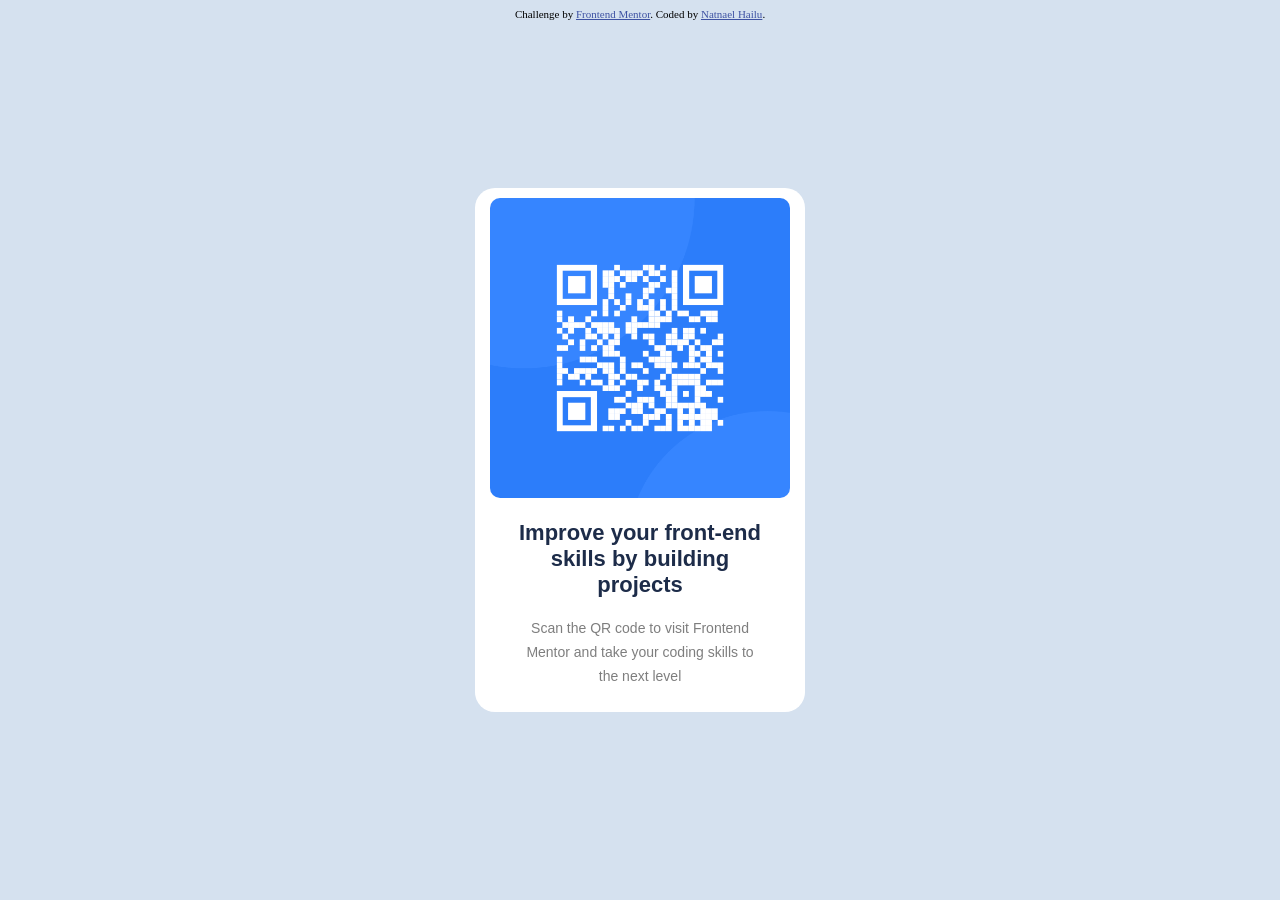
==== index.html @ c6a63a2d "push" ====
<!DOCTYPE html>
<html lang="en">
  <head>
    <meta charset="UTF-8" />
    <meta name="viewport" content="width=device-width, initial-scale=1.0" />
    <!-- displays site properly based on user's device -->

    <link
      rel="icon"
      type="image/png"
      sizes="32x32"
      href="./images/favicon-32x32.png"
    />
    <link rel="stylesheet" href="css/style.css" />
    <title>Frontend Mentor | QR code component</title>
  </head>
  <body>
    <div class="container">
      <div class="qr_code_container">
        <img src="./images/image-qr-code.png" alt="" />
      </div>
      <div class="info_container">
        <h2>Improve your front-end skills by building projects</h2>
        <p>
          Scan the QR code to visit Frontend Mentor and take your coding skills
          to the next level
        </p>
      </div>
    </div>

    <div class="attribution">
      Challenge by
      <a href="https://www.frontendmentor.io?ref=challenge" target="_blank"
        >Frontend Mentor</a
      >. Coded by <a href="#">Natnael Hailu</a>.
    </div>
  </body>
</html>
---- css/style.css ----
body {
  background-color: #d5e1ef;
}
.container {
  position: fixed;
  inset: 0px;
  width: 310px;
  height: fit-content;
  max-width: 100vw;
  max-height: 100dvh;
  margin: auto;
  background-color: white;
  border-radius: 20px;
  align-content: center !important;
  padding: 10px;
}

.qr_code_container {
  max-width: fit-content;
  margin-inline: auto;
}

.qr_code_container img {
  width: 300px;
  height: 300px;
  border-radius: 10px;
}

.info_container {
  max-width: fit-content;
  margin-inline: auto;
  text-align: center !important;
  width: 270px;
}

.info_container h2 {
  font-family: "Segoe UI", Tahoma, Geneva, Verdana, sans-serif;
  color: #1d2c49;
  font-size: 22px;
  font-weight: 700;
}

.info_container p {
  font-weight: 500;
  font-family: Helvetica;
  opacity: 0.5;
  font-size: 14px;
  line-height: 24px;
  width: 230px;
  text-align: center;
  max-width: fit-content;
  margin-inline: auto;
}

.attribution {
  font-size: 11px;
  text-align: center;
}

.attribution a {
  color: hsl(228, 45%, 44%);
}
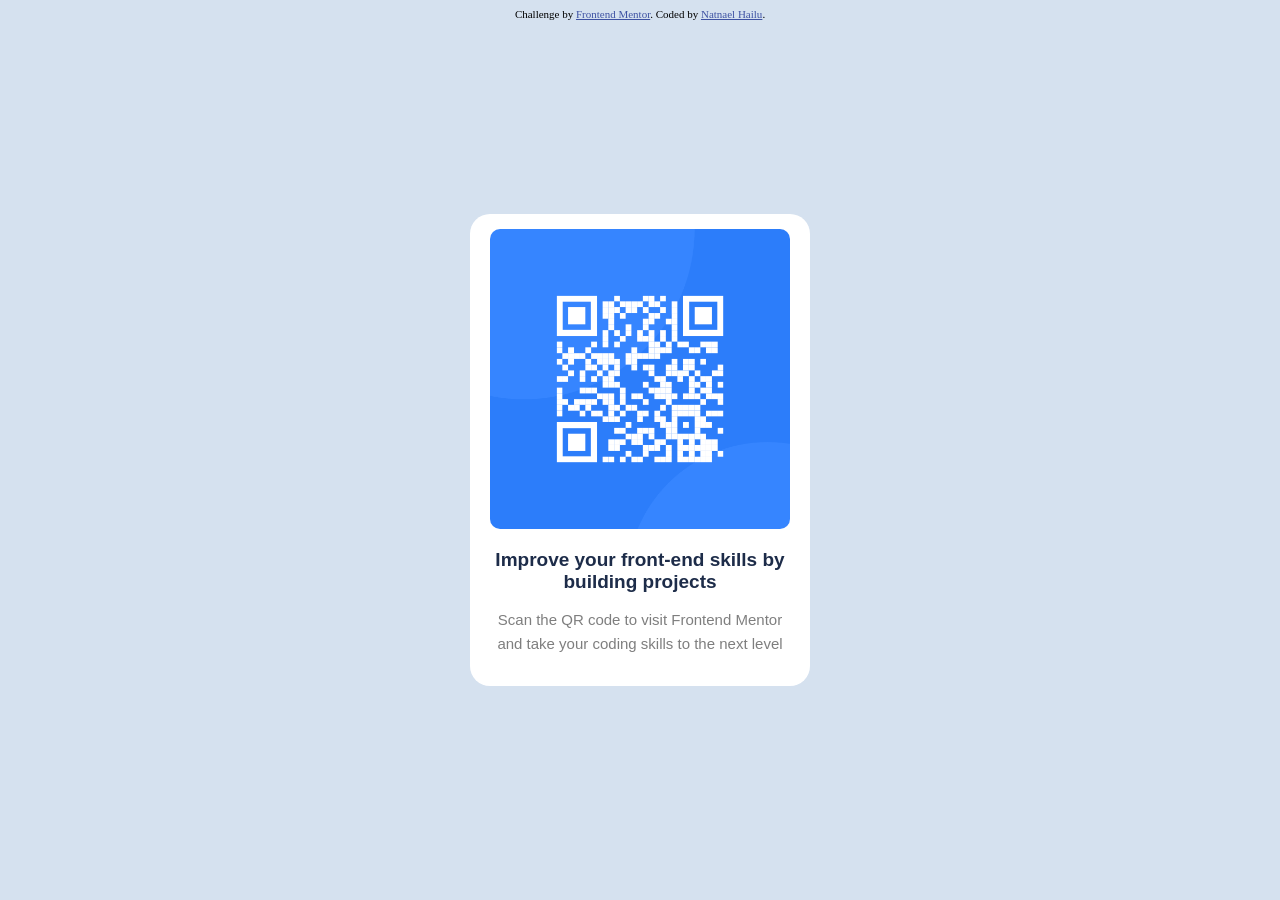
==== commit e735d6de: "Update width of body container and change div to main in index.html" ====
--- a/index.html
+++ b/index.html
@@ -15,7 +15,7 @@
     <title>Frontend Mentor | QR code component</title>
   </head>
   <body>
-    <div class="container">
+    <main class="container">
       <div class="qr_code_container">
         <img src="./images/image-qr-code.png" alt="" />
       </div>
@@ -26,7 +26,7 @@
           to the next level
         </p>
       </div>
-    </div>
+    </main>
 
     <div class="attribution">
       Challenge by
--- a/css/style.css
+++ b/css/style.css
@@ -12,7 +12,7 @@
   background-color: white;
   border-radius: 20px;
   align-content: center !important;
-  padding: 10px;
+  padding: 15px;
 }
 
 .qr_code_container {
@@ -30,13 +30,13 @@
   max-width: fit-content;
   margin-inline: auto;
   text-align: center !important;
-  width: 270px;
+  width: 310px;
 }
 
 .info_container h2 {
   font-family: "Segoe UI", Tahoma, Geneva, Verdana, sans-serif;
   color: #1d2c49;
-  font-size: 22px;
+  font-size: 19px;
   font-weight: 700;
 }
 
@@ -44,9 +44,8 @@
   font-weight: 500;
   font-family: Helvetica;
   opacity: 0.5;
-  font-size: 14px;
+  font-size: 15px;
   line-height: 24px;
-  width: 230px;
   text-align: center;
   max-width: fit-content;
   margin-inline: auto;
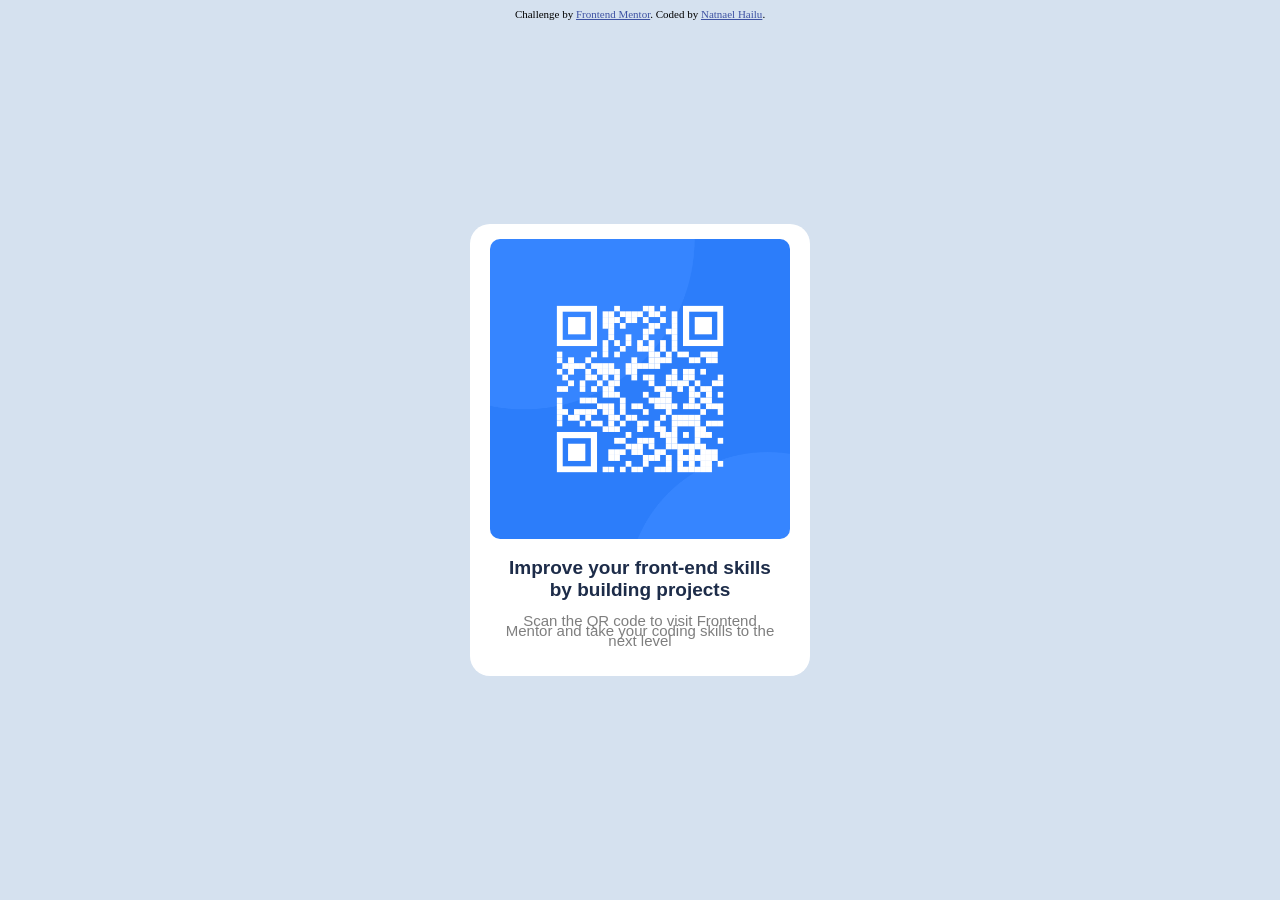
==== commit 06064585: "simple update" ====
--- a/index.html
+++ b/index.html
@@ -4,7 +4,6 @@
     <meta charset="UTF-8" />
     <meta name="viewport" content="width=device-width, initial-scale=1.0" />
     <!-- displays site properly based on user's device -->
-
     <link
       rel="icon"
       type="image/png"
@@ -15,20 +14,20 @@
     <title>Frontend Mentor | QR code component</title>
   </head>
   <body>
-    <main class="container">
-      <div class="qr_code_container">
-        <img src="./images/image-qr-code.png" alt="" />
-      </div>
-      <div class="info_container">
-        <h2>Improve your front-end skills by building projects</h2>
-        <p>
-          Scan the QR code to visit Frontend Mentor and take your coding skills
-          to the next level
-        </p>
-      </div>
-    </main>
+    <div class="attribution">
+      <main class="container">
+        <div class="qr_code_container">
+          <img src="./images/image-qr-code.png" alt="" />
+        </div>
+        <div class="info_container">
+          <h2>Improve your front-end skills by building projects</h2>
+          <p>
+            Scan the QR code to visit Frontend Mentor and take your coding
+            skills to the next level
+          </p>
+        </div>
+      </main>
 
-    <div class="attribution">
       Challenge by
       <a href="https://www.frontendmentor.io?ref=challenge" target="_blank"
         >Frontend Mentor</a
--- a/css/style.css
+++ b/css/style.css
@@ -30,14 +30,14 @@
   max-width: fit-content;
   margin-inline: auto;
   text-align: center !important;
-  width: 310px;
+  width: 270px;
 }
 
 .info_container h2 {
   font-family: "Segoe UI", Tahoma, Geneva, Verdana, sans-serif;
   color: #1d2c49;
   font-size: 19px;
-  font-weight: 700;
+  font-weight: 800;
 }
 
 .info_container p {
@@ -45,7 +45,7 @@
   font-family: Helvetica;
   opacity: 0.5;
   font-size: 15px;
-  line-height: 24px;
+  line-height: 10px;
   text-align: center;
   max-width: fit-content;
   margin-inline: auto;
